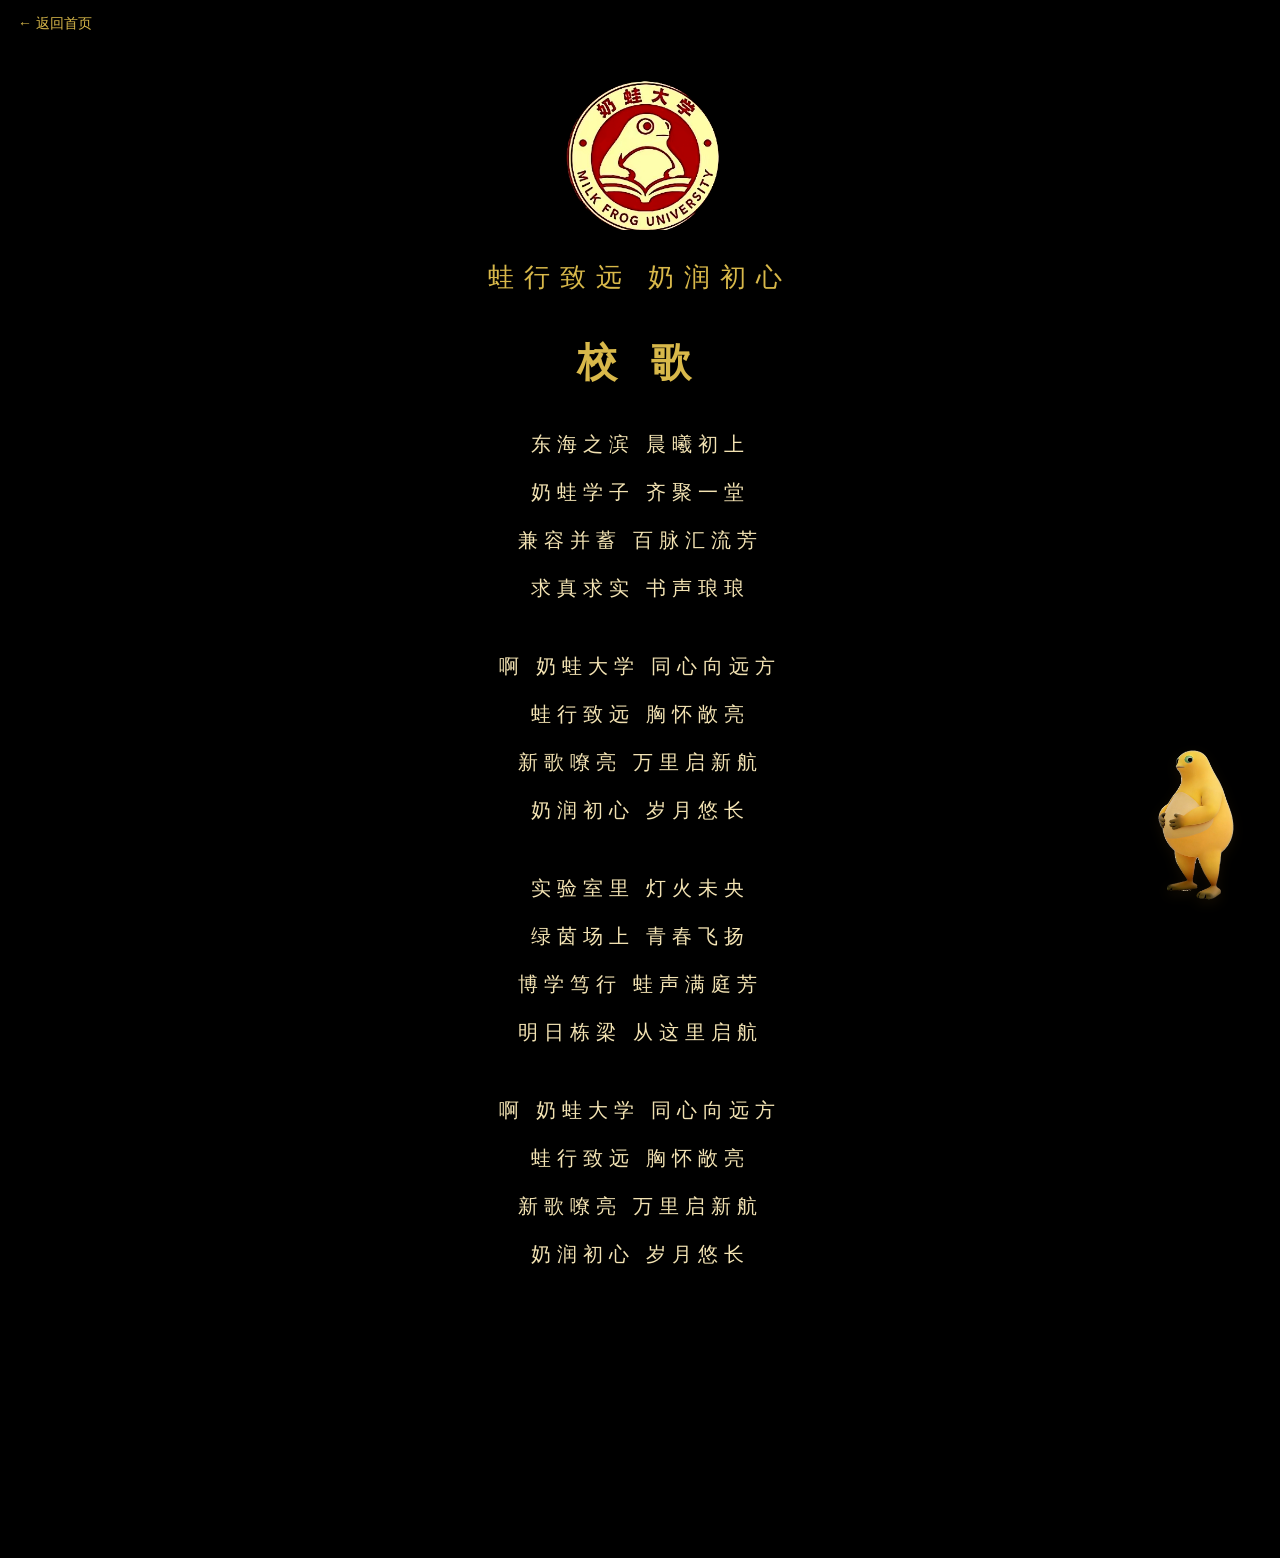
==== anthem.html @ b444c7fe "奶蛙大学学生信息管理系统：Flask + MySQL 后端、只读前台与管理员后台" ====
<!DOCTYPE html>
<html lang="zh-CN">
<head>
<meta charset="UTF-8" />
<meta name="viewport" content="width=device-width, initial-scale=1.0" />
<title>校歌 · 奶蛙大学</title>
<link rel="stylesheet" href="css/style.css" />
</head>
<body class="anthem-body" data-page="anthem">

<nav class="anthem-nav">
  <a href="index.html">← 返回首页</a>
</nav>

<div class="anthem-wrap">
  <img class="badge-img" src="assets/badge.png" alt="奶蛙大学校徽" />
  <div class="motto">蛙行致远 奶润初心</div>
  <h1>校&nbsp;歌</h1>

  <div class="lyrics">
    <div class="verse">
      东海之滨 晨曦初上<br />
      奶蛙学子 齐聚一堂<br />
      兼容并蓄 百脉汇流芳<br />
      求真求实 书声琅琅
    </div>
    <div class="verse">
      啊 奶蛙大学 同心向远方<br />
      蛙行致远 胸怀敞亮<br />
      新歌嘹亮 万里启新航<br />
      奶润初心 岁月悠长
    </div>
    <div class="verse">
      实验室里 灯火未央<br />
      绿茵场上 青春飞扬<br />
      博学笃行 蛙声满庭芳<br />
      明日栋梁 从这里启航
    </div>
    <div class="verse">
      啊 奶蛙大学 同心向远方<br />
      蛙行致远 胸怀敞亮<br />
      新歌嘹亮 万里启新航<br />
      奶润初心 岁月悠长
    </div>
  </div>
</div>

<script src="js/data.js"></script>
<script src="js/store.js"></script>
<script src="js/pet.js"></script>
</body>
</html>
---- css/style.css ----
/* ============================================================
 * 奶蛙大学 · 全局样式
 * 风格：米黄底 + 深红点缀 + 书法标语
 * ============================================================ */

:root {
  --bg: #f7eeC4;
  --bg-soft: #fbf6dd;
  --card: #fdf9e3;
  --card-border: #e8dca8;
  --red: #8b1a1a;
  --red-deep: #6d1010;
  --ink: #3a2a10;
  --ink-light: #7a6a48;
  --gold: #d8b84a;
}

* { margin: 0; padding: 0; box-sizing: border-box; }

body {
  background: var(--bg);
  color: var(--ink);
  font-family: "Microsoft YaHei", "PingFang SC", sans-serif;
  min-height: 100vh;
  padding-bottom: 190px; /* 给桌宠留位 */
}

a { color: var(--red); text-decoration: none; }
a:hover { text-decoration: underline; }

/* ---------------- 顶部导航 ---------------- */
.topnav {
  display: flex;
  align-items: center;
  gap: 22px;
  padding: 14px 34px;
  background: var(--bg-soft);
  border-bottom: 2px solid var(--card-border);
  position: sticky;
  top: 0;
  z-index: 50;
}
.topnav .brand {
  font-weight: 700;
  font-size: 18px;
  color: var(--red);
  letter-spacing: 2px;
  display: flex;
  align-items: center;
  gap: 8px;
}
.topnav .brand img { height: 30px; width: 30px; }
.topnav a.nav-link {
  color: var(--ink-light);
  font-size: 14px;
  padding: 4px 10px;
  border-radius: 14px;
}
.topnav a.nav-link:hover { background: var(--card); text-decoration: none; }
.topnav a.nav-link.active {
  background: var(--red);
  color: #fff;
}

/* ---------------- 页面通用版式 ---------------- */
.page {
  max-width: 1100px;
  margin: 0 auto;
  padding: 26px 30px 40px;
  position: relative;
}

.page-head { position: relative; margin-bottom: 18px; }
.page-head .univ {
  font-size: 14px;
  font-weight: 700;
  color: var(--ink);
  letter-spacing: 3px;
}
.page-head h1 {
  font-size: 40px;
  color: var(--ink);
  margin-top: 2px;
  letter-spacing: 4px;
}
.page-head .sub {
  font-size: 13px;
  color: var(--ink-light);
  margin-top: 4px;
  letter-spacing: 1px;
}
.page-head .head-right {
  position: absolute;
  right: 0;
  top: 0;
  text-align: right;
}
.page-head .head-right .btn {
  display: inline-block;
  margin-bottom: 8px;
}
.page-head .head-right .page-no {
  font-size: 13px;
  color: var(--ink-light);
  letter-spacing: 2px;
}

.btn {
  display: inline-block;
  background: var(--card);
  border: 1px solid var(--card-border);
  color: var(--ink);
  font-size: 13px;
  padding: 6px 16px;
  border-radius: 16px;
  cursor: pointer;
  transition: all .15s;
}
.btn:hover { background: var(--red); color: #fff; text-decoration: none; }
.btn-primary { background: var(--red); color: #fff; border-color: var(--red); }
.btn-primary:hover { background: var(--red-deep); }
.btn-danger { color: #b00; }

/* ---------------- 专业形象网格 ---------------- */
.major-grid {
  display: grid;
  grid-template-columns: repeat(8, 1fr);
  gap: 14px;
}
.major-card {
  background: var(--card);
  border: 1px solid var(--card-border);
  border-radius: 10px;
  padding: 10px 6px 8px;
  text-align: center;
  cursor: pointer;
  transition: transform .15s, box-shadow .15s;
  display: block;
}
.major-card:hover {
  transform: translateY(-3px);
  box-shadow: 0 6px 14px rgba(120, 90, 20, .25);
  text-decoration: none;
}
.major-card img {
  width: 100%;
  height: 96px;
  object-fit: contain;
  display: block;
}
.major-card .mname {
  margin-top: 6px;
  font-size: 12px;
  color: var(--red);
  font-weight: 700;
  line-height: 1.3;
  min-height: 2.4em;
  display: flex;
  align-items: center;
  justify-content: center;
}

/* ---------------- 合辑分区 ---------------- */
.comp-grid {
  display: grid;
  grid-template-columns: 1fr 1fr;
  gap: 16px;
}
.comp-section {
  background: var(--bg-soft);
  border: 1px solid var(--card-border);
  border-radius: 12px;
  padding: 12px 14px;
}
.comp-section .sec-head {
  display: flex;
  justify-content: space-between;
  align-items: baseline;
  margin-bottom: 8px;
}
.comp-section .sec-head .cname {
  color: var(--red);
  font-weight: 700;
  font-size: 16px;
  letter-spacing: 2px;
}
.comp-section .sec-head .ccount {
  color: var(--ink-light);
  font-size: 12px;
}
.comp-section .row {
  display: flex;
  flex-wrap: wrap;
  gap: 8px;
}
.comp-section .mini {
  width: 88px;
  text-align: center;
  cursor: pointer;
  border-radius: 8px;
  padding: 4px 2px;
  transition: background .15s;
}
.comp-section .mini:hover { background: var(--card); text-decoration: none; }
.comp-section .mini img {
  width: 100%;
  height: 74px;
  object-fit: contain;
  display: block;
}
.comp-section .mini .mname {
  font-size: 11px;
  color: var(--red);
  font-weight: 700;
  line-height: 1.25;
  min-height: 2.3em;
  display: flex;
  align-items: center;
  justify-content: center;
}

/* ---------------- 页脚书法标语 ---------------- */
.page-foot {
  margin-top: 30px;
  display: flex;
  align-items: flex-end;
  justify-content: space-between;
  color: var(--ink-light);
  font-size: 13px;
}
.page-foot .slogan {
  font-family: KaiTi, STKaiti, "Kaiti SC", serif;
  font-size: 42px;
  color: var(--ink);
  letter-spacing: 10px;
  text-align: center;
  flex: 1;
  text-shadow: 1px 2px 0 rgba(120, 90, 20, .15);
}

/* ---------------- 学生管理 ---------------- */
.toolbar {
  display: flex;
  gap: 10px;
  align-items: center;
  margin-bottom: 14px;
  flex-wrap: wrap;
}
.toolbar input[type="text"], .toolbar select {
  padding: 7px 12px;
  border: 1px solid var(--card-border);
  border-radius: 16px;
  background: var(--card);
  font-size: 14px;
  color: var(--ink);
  outline: none;
}
.toolbar input[type="text"] { width: 240px; }
.toolbar input:focus, .toolbar select:focus { border-color: var(--red); }
.toolbar .spacer { flex: 1; }
.toolbar .count-tip { font-size: 13px; color: var(--ink-light); }

.filter-tag {
  display: inline-flex;
  align-items: center;
  gap: 8px;
  background: var(--card);
  border: 1px solid var(--card-border);
  border-radius: 14px;
  padding: 4px 12px;
  font-size: 13px;
  color: var(--red);
  margin-bottom: 12px;
}
.filter-tag img { height: 30px; }
.filter-tag a { font-weight: 700; }

.stu-table {
  width: 100%;
  border-collapse: collapse;
  background: var(--card);
  border-radius: 12px;
  overflow: hidden;
  border: 1px solid var(--card-border);
}
.stu-table th, .stu-table td {
  padding: 9px 12px;
  font-size: 13px;
  text-align: left;
  border-bottom: 1px solid var(--card-border);
}
.stu-table th {
  background: var(--red);
  color: #fff;
  font-weight: 700;
  letter-spacing: 1px;
  white-space: nowrap;
}
.stu-table tr:nth-child(even) td { background: rgba(139, 26, 26, .03); }
.stu-table tr:hover td { background: rgba(139, 26, 26, .07); }
.stu-table tr.highlight td { background: #ffe9a8; }
.stu-table .ops a { margin-right: 8px; font-size: 13px; white-space: nowrap; }
.stu-table .empty-row td {
  text-align: center;
  color: var(--ink-light);
  padding: 34px 0;
}

/* ---------------- 弹窗 ---------------- */
.modal-mask {
  position: fixed;
  inset: 0;
  background: rgba(40, 25, 5, .45);
  display: none;
  align-items: center;
  justify-content: center;
  z-index: 400;   /* 高于奶蛙桌宠，避免走动时挡住弹窗按钮 */
}
.modal-mask.show { display: flex; }
.modal {
  background: var(--bg-soft);
  border: 2px solid var(--card-border);
  border-radius: 14px;
  width: 520px;
  max-width: 92vw;
  max-height: 88vh;
  overflow: auto;
  padding: 20px 24px 0;
}
.modal h3 {
  color: var(--red);
  letter-spacing: 3px;
  margin-bottom: 14px;
  display: flex;
  align-items: center;
  gap: 10px;
}
.modal h3 img { height: 42px; }
.form-grid {
  display: grid;
  grid-template-columns: 1fr 1fr;
  gap: 10px 14px;
}
.form-grid .full { grid-column: 1 / -1; }
.form-grid label {
  display: block;
  font-size: 12px;
  color: var(--ink-light);
  margin-bottom: 3px;
}
.form-grid input, .form-grid select, .form-grid textarea {
  width: 100%;
  padding: 7px 10px;
  border: 1px solid var(--card-border);
  border-radius: 8px;
  background: #fff;
  font-size: 14px;
  color: var(--ink);
  outline: none;
  font-family: inherit;
}
.form-grid input:focus, .form-grid select:focus, .form-grid textarea:focus {
  border-color: var(--red);
}
.modal .foot {
  margin-top: 14px;
  text-align: right;
  display: flex;
  gap: 10px;
  justify-content: flex-end;
  /* 表单较长时保持按钮可见，避免被滚动出可视区域 */
  position: sticky;
  bottom: 0;
  background: var(--bg-soft);
  padding: 10px 0 16px;
}
.detail-list { display: grid; grid-template-columns: 1fr 1fr; gap: 8px 16px; }
.detail-list .item { font-size: 14px; }
.detail-list .item .k { color: var(--ink-light); font-size: 12px; }
.detail-list .full { grid-column: 1 / -1; }

/* ---------------- 校歌页 ---------------- */
.anthem-body {
  background: #000;
  color: #f3e3b3;
  min-height: 100vh;
  padding-bottom: 190px;
}
.anthem-wrap {
  max-width: 760px;
  margin: 0 auto;
  text-align: center;
  padding: 60px 20px 60px;
}
.anthem-wrap .badge-img { width: 170px; height: 170px; }
.anthem-wrap .motto {
  font-family: KaiTi, STKaiti, "Kaiti SC", serif;
  font-size: 26px;
  letter-spacing: 10px;
  color: #d8b84a;
  margin: 26px 0 40px;
}
.anthem-wrap h1 {
  font-family: KaiTi, STKaiti, "Kaiti SC", serif;
  font-size: 40px;
  letter-spacing: 12px;
  color: #d8b84a;
  margin-bottom: 30px;
}
.anthem-wrap .lyrics {
  font-family: KaiTi, STKaiti, "Kaiti SC", serif;
  font-size: 20px;
  line-height: 2.4;
  letter-spacing: 6px;
  color: #f3e3b3;
}
.anthem-wrap .lyrics .verse { margin-bottom: 30px; }
.anthem-nav {
  position: fixed;
  top: 14px;
  left: 18px;
  z-index: 10;
}
.anthem-nav a { color: #d8b84a; font-size: 14px; }

/* ---------------- 桌宠 ---------------- */
#naiwa-pet {
  position: fixed;
  right: 18px;
  bottom: 0;
  z-index: 300;
  width: 132px;
  height: 152px;
  pointer-events: none;
}
#naiwa-pet .pet-stage {
  position: absolute;
  inset: 0;
  display: flex;
  align-items: flex-end;
  justify-content: center;
  pointer-events: auto;
  cursor: pointer;
}
#naiwa-pet .pet-img {
  display: block;
  height: 150px;
  width: auto;
  max-width: 132px;
  object-fit: contain;
  filter: drop-shadow(0 4px 6px rgba(60, 40, 5, .3));
  transition: transform .18s;
  -webkit-user-drag: none;
}
#naiwa-pet .pet-stage:hover .pet-img { transform: scale(1.05); }
#naiwa-pet .pet-bubble {
  pointer-events: none;
  position: absolute;
  right: 0;
  bottom: 158px;
  background: #fff;
  border: 2px solid var(--red);
  color: var(--red);
  border-radius: 14px;
  padding: 6px 14px;
  font-size: 13px;
  font-weight: 700;
  white-space: nowrap;
}
#naiwa-pet .pet-bubble::after {
  content: "";
  position: absolute;
  right: 26px;
  bottom: -8px;
  border: 4px solid transparent;
  border-top-color: var(--red);
}
#naiwa-pet .pet-panel {
  pointer-events: auto;
  position: absolute;
  right: 0;
  bottom: 158px;
  background: var(--bg-soft);
  border: 2px solid var(--card-border);
  border-radius: 14px;
  width: 300px;
  padding: 12px;
  display: flex;
  flex-direction: column;
  gap: 8px;
  box-shadow: 0 8px 24px rgba(60, 40, 5, .35);
}
#naiwa-pet .pet-panel-title {
  font-size: 13px;
  font-weight: 700;
  color: var(--red);
  letter-spacing: 2px;
}
#naiwa-pet .pet-input {
  width: 100%;
  padding: 8px 12px;
  border: 1px solid var(--card-border);
  border-radius: 16px;
  background: #fff;
  font-size: 14px;
  outline: none;
  color: var(--ink);
}
#naiwa-pet .pet-input:focus { border-color: var(--red); }
#naiwa-pet .pet-status {
  font-size: 12px;
  font-weight: 700;
  color: var(--red);
  padding: 2px 4px 0;
}
#naiwa-pet .pet-results { max-height: 260px; overflow: auto; }
#naiwa-pet .pet-result {
  display: flex;
  flex-wrap: wrap;
  gap: 4px 8px;
  align-items: baseline;
  padding: 7px 8px;
  border-radius: 8px;
  font-size: 13px;
}
#naiwa-pet .pet-result:hover { background: var(--card); text-decoration: none; }
#naiwa-pet .pet-rid { color: var(--ink-light); font-size: 12px; }
#naiwa-pet .pet-rname { color: var(--red); font-weight: 700; }
#naiwa-pet .pet-rmajor { color: var(--ink-light); font-size: 12px; width: 100%; }
#naiwa-pet .pet-more {
  display: block;
  text-align: center;
  font-size: 12px;
  padding: 6px;
}
#naiwa-pet .pet-empty {
  text-align: center;
  color: var(--ink-light);
  font-size: 13px;
  padding: 12px 0;
}

/* ---------------- 响应式 ---------------- */
@media (max-width: 900px) {
  .major-grid { grid-template-columns: repeat(4, 1fr); }
  .comp-grid { grid-template-columns: 1fr; }
  .form-grid, .detail-list { grid-template-columns: 1fr; }
}

/* ============================================================
 * 着陆页（参考 naiwa.life 的编辑式版式，配色统一为奶蛙大学的米黄 + 深红）
 * ============================================================ */
.lp {
  --lp-bg: #f7eec4;
  --lp-ink: #3a2a10;
  --lp-ink-soft: #7a6a48;
  --lp-sage: #8b1a1a;
  --lp-line: #e8dca8;
  --lp-note: #fbf0b8;
  background: var(--lp-bg);
  color: var(--lp-ink);
  font-family: "DM Sans", "Noto Sans SC", "PingFang SC", "Microsoft YaHei", sans-serif;
  padding-bottom: 180px;
}
.lp a { color: inherit; text-decoration: none; }
.lp a:hover { text-decoration: none; }

/* 顶部导航 */
.lp-nav {
  position: sticky;
  top: 0;
  z-index: 100;
  display: flex;
  align-items: center;
  justify-content: space-between;
  gap: 20px;
  padding: 16px 42px;
  background: rgba(247, 238, 196, .93);
  backdrop-filter: blur(10px);
  border-bottom: 1px solid var(--lp-line);
}
.lp-logo {
  display: flex;
  align-items: center;
  gap: 6px;
  font-size: 25px;
  font-weight: 800;
  letter-spacing: 3px;
  white-space: nowrap;
}
.lp-star { color: #c9a32b; font-size: 20px; letter-spacing: 0; }
.lp-links {
  display: flex;
  align-items: center;
  gap: 26px;
  font-size: 14px;
  color: #7a6a48;
}
.lp-links a { transition: color .15s; }
.lp-links a:hover { color: var(--lp-ink); }
.lp-links a.active { color: var(--lp-ink); font-weight: 700; }
.lp-cta {
  border: 1px solid var(--lp-line);
  border-radius: 999px;
  padding: 9px 20px;
  white-space: nowrap;
  transition: background .15s, color .15s;
}
.lp-cta:hover { background: var(--lp-sage); color: #fff !important; }

/* 主容器 */
.lp-main {
  max-width: 1140px;
  margin: 0 auto;
  padding: 0 42px;
}

/* Hero */
.lp-hero {
  display: grid;
  grid-template-columns: 1.08fr .92fr;
  gap: 48px;
  align-items: center;
  padding: 74px 0 34px;
}
.lp-eyebrow {
  font-size: 11px;
  letter-spacing: 3px;
  color: var(--lp-sage);
  text-transform: uppercase;
  margin-bottom: 22px;
}
.lp-hero h1 {
  font-size: clamp(36px, 4.6vw, 60px);
  line-height: 1.14;
  letter-spacing: 1px;
  font-weight: 800;
}
.lp-hero-en {
  margin-top: 16px;
  font-size: 15px;
  color: var(--lp-ink-soft);
  letter-spacing: .4px;
}
.lp-hero-cn {
  margin-top: 22px;
  max-width: 470px;
  font-size: 15px;
  line-height: 1.95;
  color: var(--lp-ink-soft);
}
.lp-hero-actions { margin-top: 30px; display: flex; gap: 12px; flex-wrap: wrap; }

.lp-btn {
  display: inline-block;
  border: 1px solid var(--lp-line);
  border-radius: 999px;
  padding: 12px 26px;
  font-size: 14px;
  color: var(--lp-ink);
  background: var(--card);
  transition: background .18s, color .18s, transform .18s;
}
.lp-btn:hover { background: #fff; transform: translateY(-1px); }
.lp-btn-solid {
  background: var(--lp-sage);
  border-color: var(--lp-sage);
  color: #fff !important;
}
.lp-btn-solid:hover { background: var(--red-deep); color: #fff; }

.lp-hero-photo { position: relative; height: 400px; }
.lp-ring {
  position: absolute;
  width: 330px;
  height: 330px;
  border: 1px solid #e0cf9e;
  border-radius: 50%;
  left: 50%;
  top: 46%;
  transform: translate(-50%, -50%);
}
.lp-polaroid {
  position: absolute;
  left: 50%;
  top: 48%;
  transform: translate(-50%, -50%) rotate(-3.5deg);
  background: #fffdf2;
  padding: 16px 16px 48px;
  border-radius: 4px;
  box-shadow: 0 22px 44px rgba(120, 90, 20, .22);
  width: 300px;
}
.lp-polaroid img {
  display: block;
  width: 100%;
  height: 250px;
  object-fit: contain;
  background: #fbf6dd;
  border-radius: 2px;
}
.lp-polaroid-face {
  position: absolute;
  right: 18px;
  bottom: 12px;
  width: 30px;
  height: 30px;
  border: 1.5px solid #3a2a10;
  border-radius: 50%;
  display: flex;
  align-items: center;
  justify-content: center;
  font-size: 15px;
}
.lp-note {
  position: absolute;
  left: 6px;
  bottom: 26px;
  background: var(--lp-note);
  border: 1px solid #e8d79c;
  border-radius: 8px;
  padding: 10px 16px;
  font-size: 13px;
  display: flex;
  align-items: center;
  gap: 8px;
  box-shadow: 0 8px 18px rgba(120, 90, 20, .18);
  transform: rotate(-2deg);
}
.lp-dot { width: 7px; height: 7px; border-radius: 50%; background: var(--lp-sage); }

.lp-hero-foot {
  display: flex;
  justify-content: space-between;
  padding: 14px 0 0;
  border-top: 1px solid var(--lp-line);
  font-size: 11px;
  letter-spacing: 2.5px;
  color: var(--lp-ink-soft);
  text-transform: uppercase;
}

/* 分区 */
.lp-sec { padding: 70px 0 66px; border-top: 1px solid var(--lp-line); }
.lp-sec-head {
  display: flex;
  justify-content: space-between;
  align-items: baseline;
  gap: 20px;
  font-size: 12px;
  letter-spacing: 2.5px;
  color: var(--lp-ink-soft);
  text-transform: uppercase;
  margin-bottom: 36px;
}
.lp-sec-num { color: var(--lp-sage); font-weight: 700; }
.lp-sec-body {
  display: grid;
  grid-template-columns: 1fr 1fr;
  gap: 44px;
  margin-bottom: 44px;
}
.lp-single { grid-template-columns: 1fr; }
.lp-sec-body h2 {
  font-size: clamp(27px, 3.2vw, 40px);
  line-height: 1.3;
  letter-spacing: 1px;
  font-weight: 800;
}
.lp-h2-en {
  display: block;
  margin-top: 10px;
  font-size: 16px;
  font-weight: 400;
  letter-spacing: .4px;
  color: var(--lp-ink-soft);
}
.lp-copy p {
  font-size: 15px;
  line-height: 1.95;
  color: var(--lp-ink-soft);
  margin-bottom: 14px;
}
.lp-copy p:last-child { margin-bottom: 0; }

/* 数据 */
.lp-stats {
  display: grid;
  grid-template-columns: repeat(4, 1fr);
  gap: 1px;
  background: var(--lp-line);
  border: 1px solid var(--lp-line);
  border-radius: 14px;
  overflow: hidden;
}
.lp-stat {
  background: var(--bg-soft);
  padding: 24px 22px;
}
.lp-stat b { display: block; font-size: 38px; font-weight: 800; line-height: 1.1; color: var(--lp-sage); }
.lp-stat span { display: block; margin-top: 8px; font-size: 11px; letter-spacing: 1.6px; color: var(--lp-ink-soft); text-transform: uppercase; }

/* 功能卡片 */
.lp-feats {
  display: grid;
  grid-template-columns: 1fr 1fr;
  gap: 16px;
}
.lp-feat {
  position: relative;
  background: var(--card);
  border: 1px solid var(--lp-line);
  border-radius: 16px;
  padding: 26px 26px 22px;
  transition: transform .18s, box-shadow .18s;
}
.lp-feat:hover { transform: translateY(-3px); box-shadow: 0 14px 30px rgba(120, 90, 20, .18); }
.lp-feat-num { font-size: 12px; letter-spacing: 2px; color: var(--lp-sage); }
.lp-feat h3 { margin: 12px 0 10px; font-size: 21px; letter-spacing: 1px; }
.lp-feat p { font-size: 14px; line-height: 1.85; color: var(--lp-ink-soft); }
.lp-feat-en {
  display: block;
  margin-top: 16px;
  font-size: 10px;
  letter-spacing: 2px;
  color: var(--lp-ink-soft);
  text-transform: uppercase;
}

/* 三步 */
.lp-steps {
  display: grid;
  grid-template-columns: repeat(3, 1fr);
  gap: 26px;
  margin-top: 6px;
}
.lp-step { border-left: 1px solid var(--lp-line); padding-left: 20px; }
.lp-step span { font-size: 12px; letter-spacing: 2px; color: var(--lp-sage); }
.lp-step h4 { margin: 10px 0 8px; font-size: 18px; }
.lp-step p { font-size: 14px; line-height: 1.8; color: var(--lp-ink-soft); }

/* 奶蛙缩略图 */
.lp-frog-row {
  display: grid;
  grid-template-columns: repeat(6, 1fr);
  gap: 14px;
  padding-top: 30px;
  border-top: 1px solid var(--lp-line);
}
.lp-frog-row a {
  text-align: center;
  padding: 10px 4px;
  border-radius: 12px;
  transition: background .15s, transform .15s;
}
.lp-frog-row a:hover { background: var(--card); transform: translateY(-3px); }
.lp-frog-row img {
  display: block;
  width: 100%;
  height: 120px;
  object-fit: contain;
}
.lp-frog-row span {
  display: block;
  margin-top: 6px;
  font-size: 12px;
  color: var(--lp-ink-soft);
}

/* 开始使用 */
.lp-sec-last { border-bottom: 1px solid var(--lp-line); }
.lp-start { padding: 8px 0 18px; }
.lp-start h2 { font-size: clamp(30px, 3.6vw, 46px); line-height: 1.28; font-weight: 800; letter-spacing: 1px; }
.lp-start-actions { margin-top: 28px; display: flex; gap: 12px; flex-wrap: wrap; }

/* 页脚 */
.lp-footer {
  max-width: 1140px;
  margin: 0 auto;
  padding: 26px 42px 34px;
  display: flex;
  justify-content: space-between;
  gap: 16px;
  font-size: 11px;
  letter-spacing: 1.6px;
  color: var(--lp-ink-soft);
  text-transform: uppercase;
}

/* 响应式 */
@media (max-width: 980px) {
  .lp-nav { padding: 14px 20px; flex-wrap: wrap; }
  .lp-links { gap: 16px; font-size: 13px; flex-wrap: wrap; }
  .lp-main { padding: 0 20px; }
  .lp-hero { grid-template-columns: 1fr; padding-top: 40px; }
  .lp-hero-photo { height: 340px; }
  .lp-sec-body { grid-template-columns: 1fr; gap: 20px; }
  .lp-stats { grid-template-columns: repeat(2, 1fr); }
  .lp-feats { grid-template-columns: 1fr; }
  .lp-steps { grid-template-columns: 1fr; }
  .lp-frog-row { grid-template-columns: repeat(3, 1fr); }
  .lp-footer { padding: 20px; flex-direction: column; }
}

/* ============================================================
 * 后台管理
 * ============================================================ */
.admin-login {
  display: flex;
  justify-content: center;
  padding: 46px 0 30px;
}
.admin-card {
  background: var(--card);
  border: 2px solid var(--card-border);
  border-radius: 16px;
  padding: 30px 34px;
  width: 430px;
  max-width: 92vw;
  text-align: center;
  box-shadow: 0 10px 28px rgba(120, 90, 20, .12);
}
.admin-card-icon {
  font-size: 32px;
  color: var(--red);
  letter-spacing: 4px;
  margin-bottom: 4px;
}
.admin-card h3 {
  color: var(--red);
  font-size: 22px;
  letter-spacing: 4px;
  margin-bottom: 10px;
}
.admin-card p {
  color: var(--ink-light);
  font-size: 13px;
  line-height: 1.7;
  margin-bottom: 18px;
}
.admin-input {
  width: 100%;
  padding: 10px 14px;
  border: 1px solid var(--card-border);
  border-radius: 10px;
  background: #fff;
  font-size: 15px;
  color: var(--ink);
  outline: none;
  margin-bottom: 14px;
}
.admin-input:focus { border-color: var(--red); }
.admin-submit { width: 100%; padding: 10px; font-size: 15px; }
.admin-msg {
  margin-top: 10px;
  font-size: 13px;
  color: var(--red);
  display: none;
}

.admin-stats {
  display: grid;
  grid-template-columns: repeat(4, 1fr);
  gap: 14px;
  margin-bottom: 18px;
}
.admin-stat {
  background: var(--card);
  border: 1px solid var(--card-border);
  border-radius: 12px;
  padding: 14px 16px;
}
.admin-stat b {
  display: block;
  font-size: 26px;
  color: var(--red);
  letter-spacing: 1px;
  line-height: 1.3;
}
.admin-stat span { font-size: 12px; color: var(--ink-light); }

@media (max-width: 640px) {
  .admin-stats { grid-template-columns: repeat(2, 1fr); }
}

/* 弹窗打开时暂时隐藏桌宠，避免挡住表单按钮 */
body:has(.modal-mask.show) #naiwa-pet { display: none; }
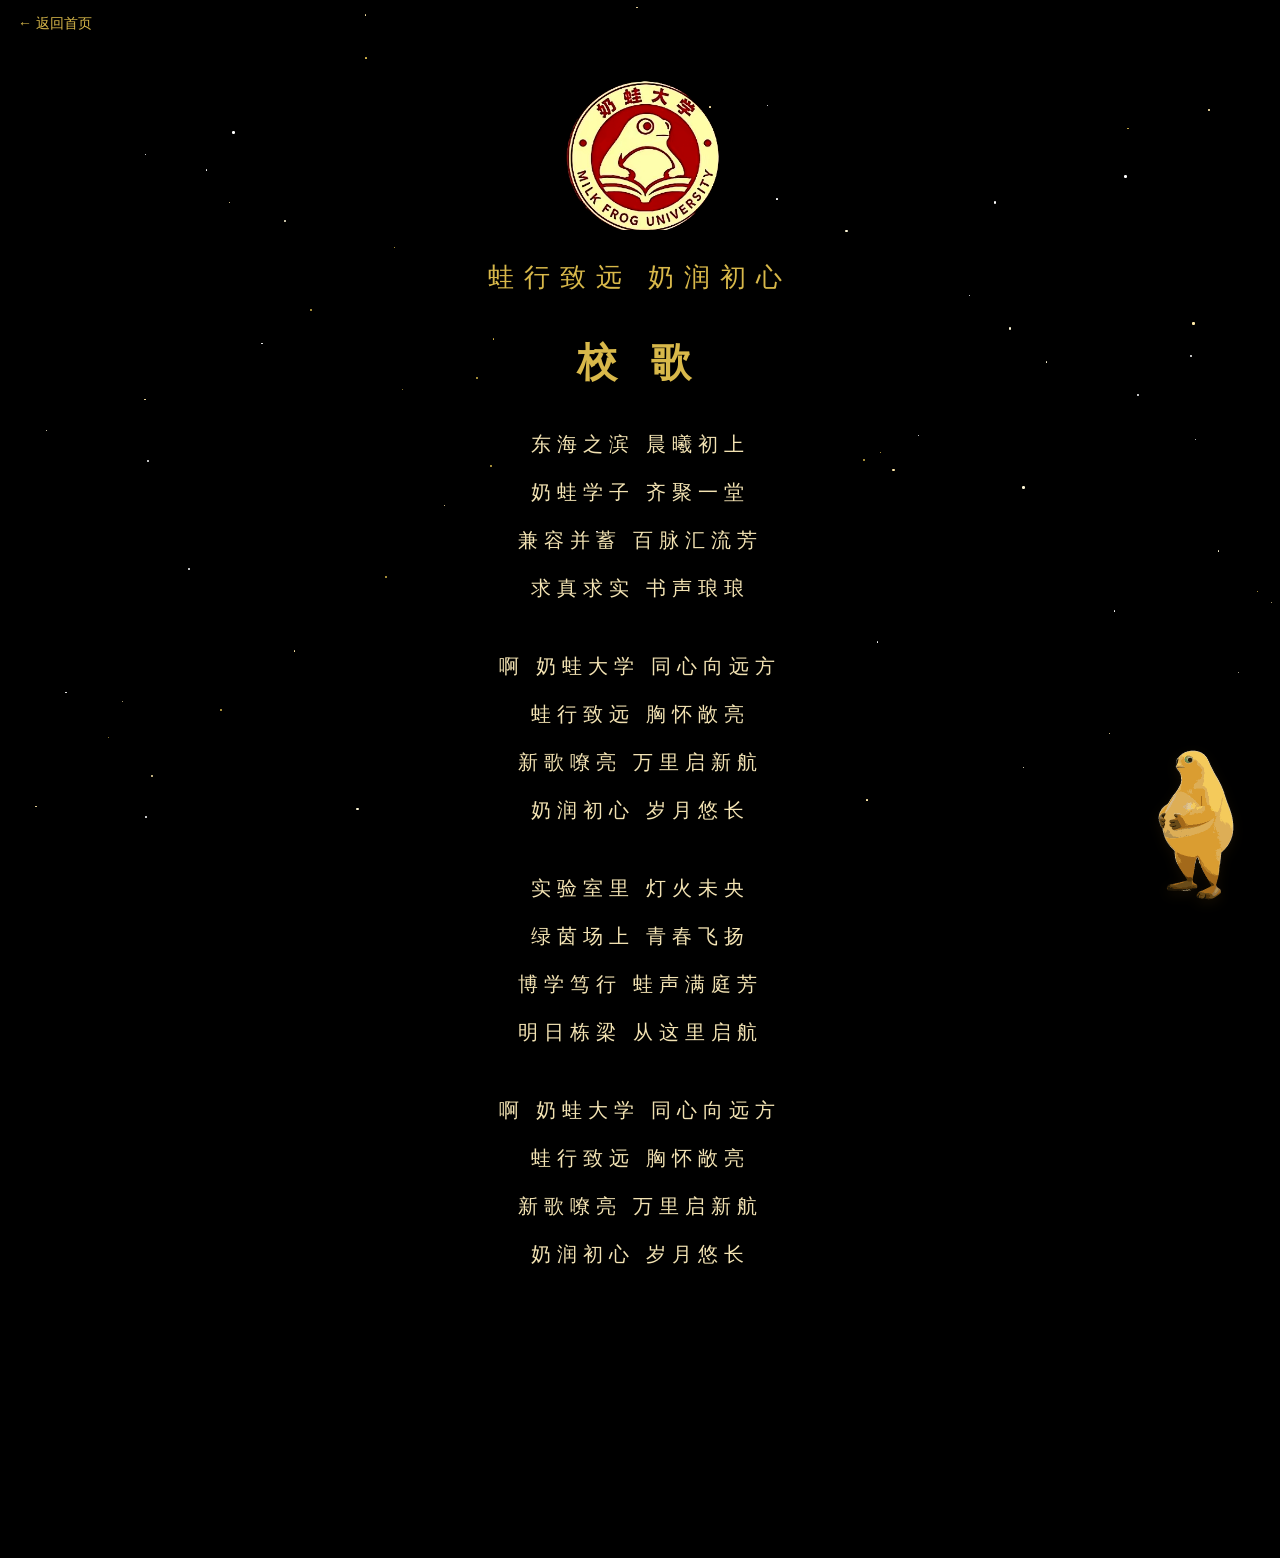
==== commit 92a1f4ed: "开场动画改为纯HTML星空并每会话仅播一次；专业精简为140个（医学院20）并加专业介绍；全站星空背景" ====
--- a/anthem.html
+++ b/anthem.html
@@ -47,6 +47,7 @@
 
 <script src="js/data.js"></script>
 <script src="js/store.js"></script>
+<script src="js/starfield.js"></script>
 <script src="js/pet.js"></script>
 </body>
 </html>
--- a/css/style.css
+++ b/css/style.css
@@ -986,3 +986,164 @@
 /* 弹窗打开时暂时隐藏桌宠，避免挡住表单按钮 */
 body:has(.modal-mask.show) #naiwa-pet { display: none; }
 
+/* ---------------- 开场动画：HTML 星空（仅首次打开） ---------------- */
+body.intro-lock { overflow: hidden; }
+
+.intro {
+  position: fixed;
+  inset: 0;
+  z-index: 9000;
+  background: linear-gradient(180deg, #060a1e 0%, #0e1a40 45%, #23305e 72%, #4a2a3c 90%, #7a4030 100%);
+  display: flex;
+  align-items: center;
+  justify-content: center;
+  transition: opacity .7s ease;
+  overflow: hidden;
+}
+.intro.done { opacity: 0; pointer-events: none; }
+
+/* 旋转星云（纯 transform，性能友好） */
+.intro-swirl {
+  position: absolute;
+  border-radius: 50%;
+  pointer-events: none;
+}
+.intro-swirl.s1 {
+  width: 90vmax; height: 90vmax;
+  left: -25vmax; top: -30vmax;
+  background: radial-gradient(circle at 40% 40%, rgba(226,183,74,.28), rgba(226,183,74,0) 55%);
+  animation: intro-spin 70s linear infinite;
+}
+.intro-swirl.s2 {
+  width: 70vmax; height: 70vmax;
+  right: -20vmax; bottom: -25vmax;
+  background: radial-gradient(circle at 55% 55%, rgba(120,140,220,.22), rgba(120,140,220,0) 55%);
+  animation: intro-spin 90s linear infinite reverse;
+}
+@keyframes intro-spin { to { transform: rotate(360deg); } }
+
+/* 星空层：星星由 JS 注入，整层缓慢旋转 */
+.intro-stars {
+  position: absolute;
+  inset: -10%;
+  animation: intro-spin 160s linear infinite;
+}
+.intro-stars.b { animation-duration: 220s; animation-direction: reverse; }
+
+/* 月亮 */
+.intro-moon {
+  position: absolute;
+  left: 12%; top: 14%;
+  width: 74px; height: 74px;
+  border-radius: 50%;
+  background: #f6e7a5;
+  box-shadow: 0 0 60px 18px rgba(246,231,165,.45);
+  animation: intro-moon 3.5s ease-in-out infinite alternate;
+}
+@keyframes intro-moon {
+  to { box-shadow: 0 0 90px 30px rgba(246,231,165,.6); }
+}
+
+/* 漂浮的奶蛙 */
+.intro-frog {
+  position: absolute;
+  width: 90px;
+  opacity: .95;
+  animation: intro-bob 4.2s ease-in-out infinite alternate;
+}
+.intro-frog.f1 { left: 18%; top: 58%; }
+.intro-frog.f2 { left: 64%; top: 30%; width: 70px; animation-delay: 1.2s; }
+.intro-frog.f3 { left: 78%; top: 62%; width: 64px; animation-delay: 2.1s; }
+@keyframes intro-bob {
+  from { transform: translateY(0) rotate(-4deg); }
+  to { transform: translateY(-20px) rotate(4deg); }
+}
+
+.intro-badge {
+  position: relative;
+  z-index: 1;
+  text-align: center;
+  opacity: 0;
+  transform: scale(.6);
+  transition: opacity .5s ease, transform .8s cubic-bezier(.2, .8, .3, 1.25);
+}
+.intro-badge.show { opacity: 1; transform: scale(1); }
+.intro-badge img {
+  width: 150px;
+  height: 150px;
+  object-fit: contain;
+  filter: drop-shadow(0 8px 28px rgba(216, 184, 74, .6));
+}
+.intro-badge .intro-name {
+  margin-top: 14px;
+  color: #f3e6b0;
+  font-size: 22px;
+  font-weight: 700;
+  letter-spacing: 12px;
+  text-indent: 12px;
+}
+
+.intro-skip {
+  position: absolute;
+  right: 26px;
+  bottom: 22px;
+  z-index: 2;
+  background: rgba(255, 255, 255, .12);
+  border: 1px solid rgba(255, 255, 255, .38);
+  color: #fff;
+  font-size: 13px;
+  padding: 6px 16px;
+  border-radius: 16px;
+  cursor: pointer;
+}
+.intro-skip:hover { background: rgba(255, 255, 255, .26); }
+
+/* ---------------- 全站星空背景 ---------------- */
+#sky {
+  position: fixed;
+  inset: 0;
+  z-index: -1;
+  pointer-events: none;
+  overflow: hidden;
+}
+#sky i, .intro-stars i {
+  position: absolute;
+  display: block;
+  border-radius: 50%;
+  animation: sky-twinkle var(--d, 2.4s) ease-in-out var(--dl, 0s) infinite alternate;
+}
+@keyframes sky-twinkle {
+  from { opacity: .12; }
+  to { opacity: .95; }
+}
+
+/* ---------------- 专业介绍卡（学生查询页） ---------------- */
+.major-intro {
+  margin-top: 12px;
+  background: var(--card);
+  border: 1px solid var(--card-border);
+  border-radius: 10px;
+  padding: 14px 18px;
+}
+.major-intro .mi-head {
+  display: flex;
+  align-items: baseline;
+  gap: 10px;
+  margin-bottom: 6px;
+}
+.major-intro .mi-head b {
+  color: var(--red);
+  font-size: 16px;
+  letter-spacing: 1px;
+}
+.major-intro .mi-head span {
+  font-size: 12px;
+  color: var(--ink-light);
+  letter-spacing: 2px;
+}
+.major-intro p {
+  font-size: 13px;
+  line-height: 1.8;
+  color: var(--ink);
+}
+
